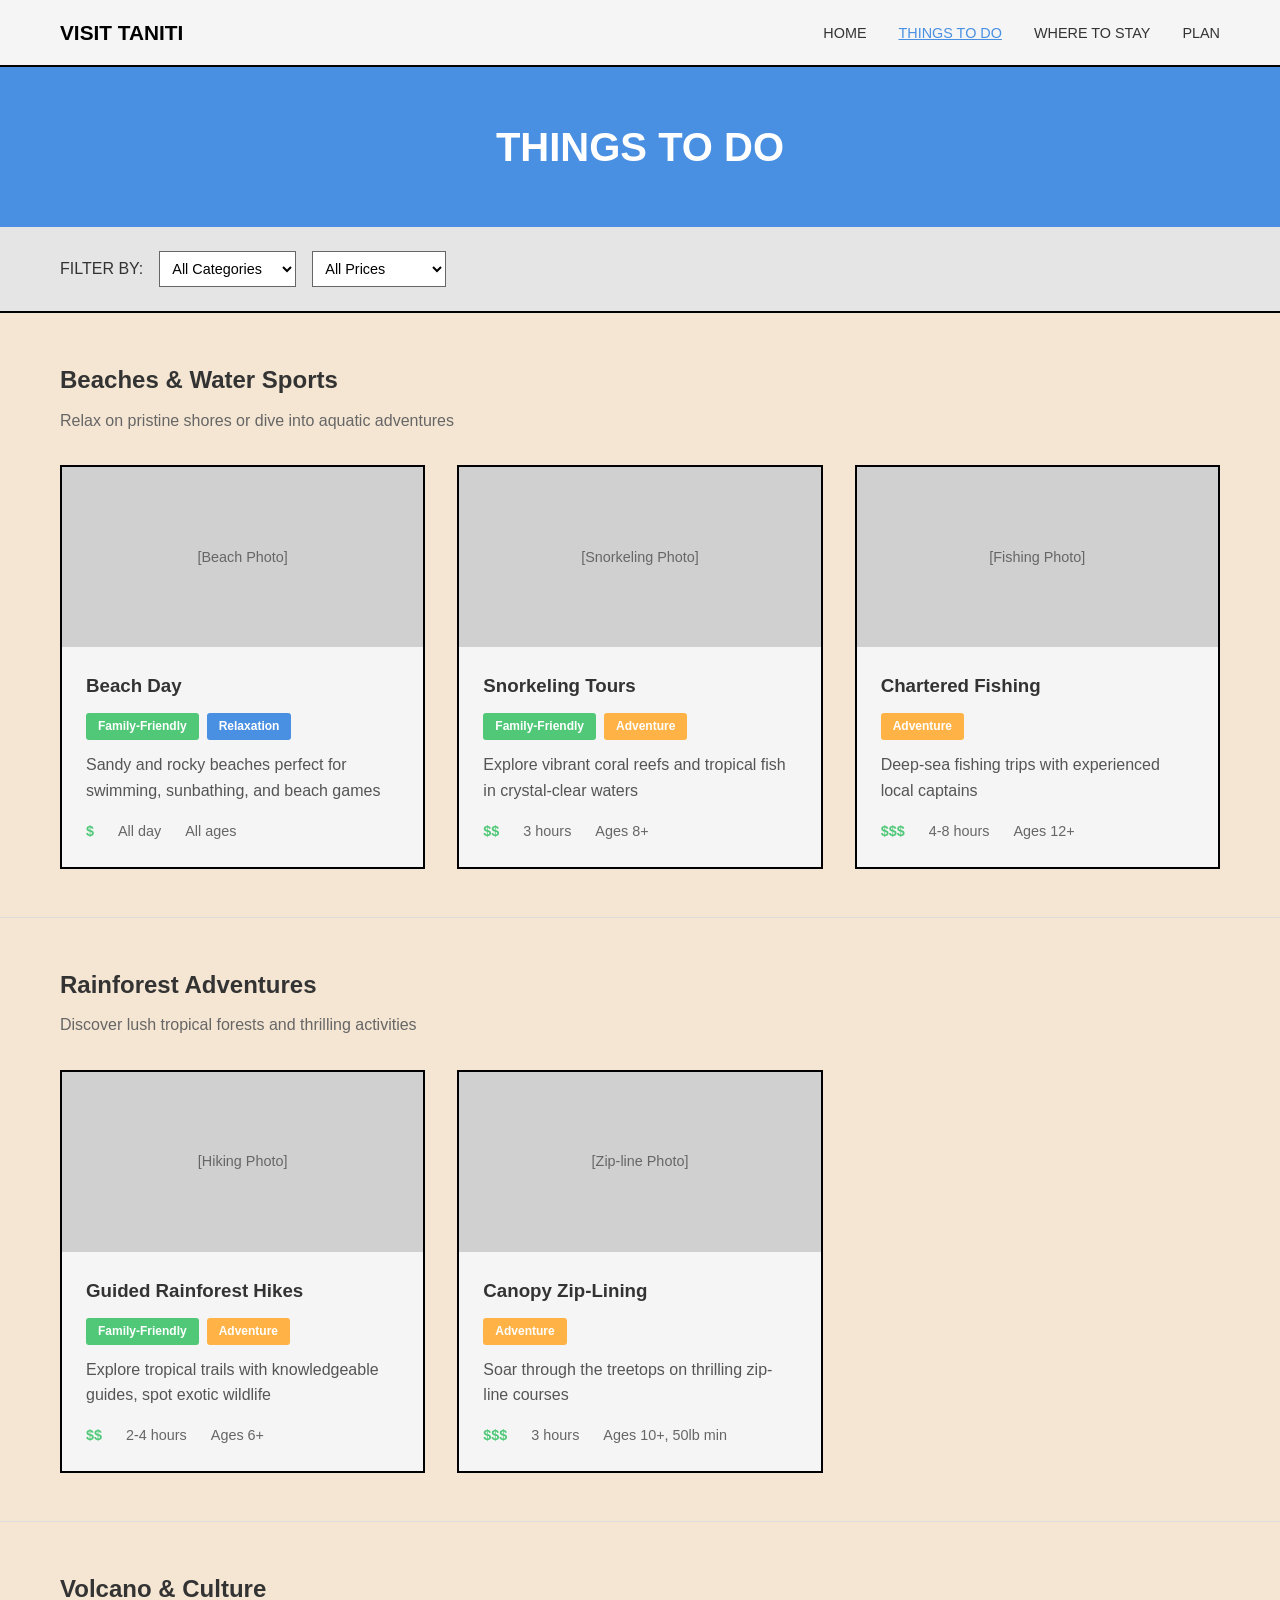
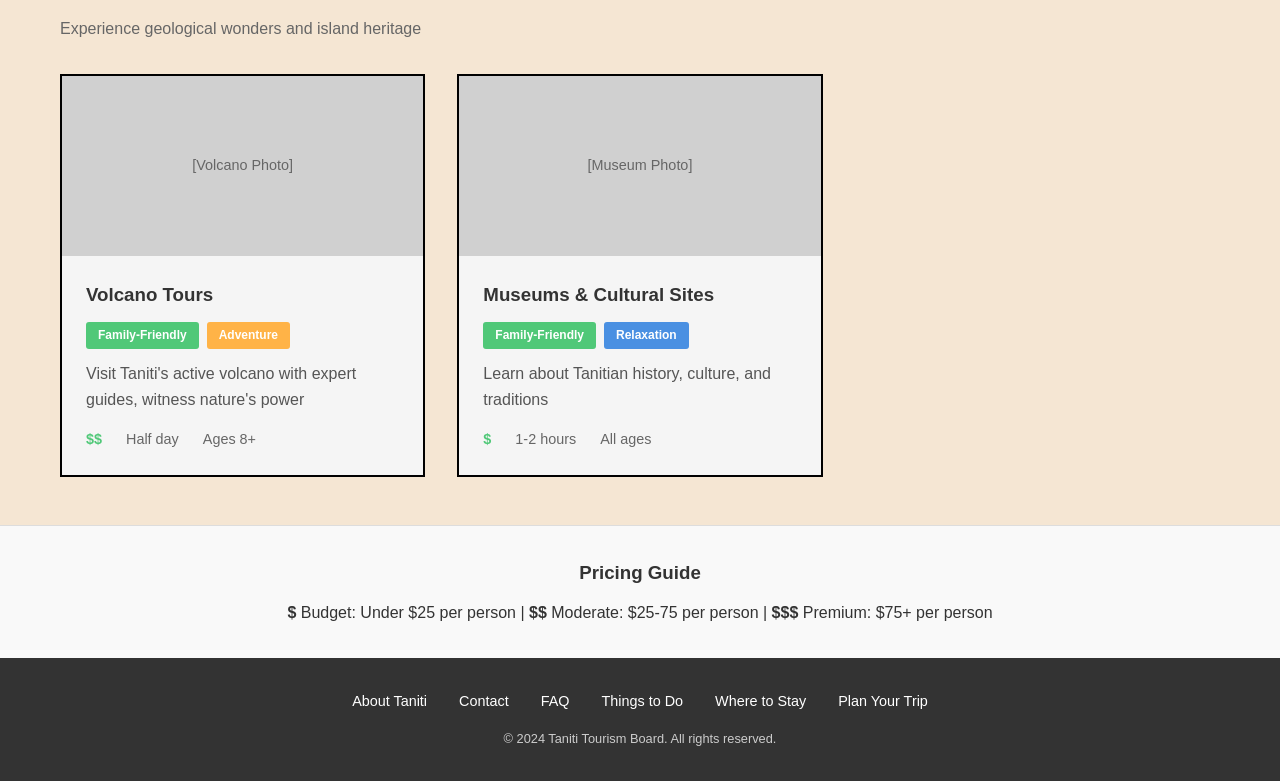
==== activities.html @ 74cd26fb "Moved pricing guide" ====
<!DOCTYPE html>
<html lang="en">
<head>
    <meta charset="UTF-8">
    <meta name="viewport" content="width=device-width, initial-scale=1.0">
    <title>Things to Do - Visit Taniti</title>
    <link rel="stylesheet" href="styles.css">
</head>
<body>
    <!-- Navigation -->
    <nav class="navbar">
        <div class="container">
            <div class="nav-brand">VISIT TANITI</div>
            <button class="mobile-menu-toggle" aria-label="Toggle menu">
                <span></span>
                <span></span>
                <span></span>
            </button>
            <ul class="nav-menu">
                <li><a href="index.html">HOME</a></li>
                <li><a href="activities.html" class="active">THINGS TO DO</a></li>
                <li><a href="stay.html">WHERE TO STAY</a></li>
                <li><a href="plan.html">PLAN</a></li>
            </ul>
        </div>
    </nav>

    <!-- Mobile Menu -->
    <div class="mobile-menu">
        <a href="index.html">HOME</a>
        <a href="activities.html" class="active">THINGS TO DO</a>
        <a href="stay.html">WHERE TO STAY</a>
        <a href="plan.html">PLAN YOUR TRIP</a>
        <a href="#about">ABOUT</a>
        <a href="#contact">CONTACT</a>
    </div>

    <!-- Page Header -->
    <section class="page-header">
        <div class="container">
            <h1>THINGS TO DO</h1>
        </div>
    </section>

    <!-- Filter Bar -->
    <section class="filter-section">
        <div class="container">
            <div class="filter-bar">
                <span>FILTER BY:</span>
                <select id="category-filter">
                    <option value="all">All Categories</option>
                    <option value="family">Family-Friendly</option>
                    <option value="adventure">Adventure</option>
                    <option value="relaxation">Relaxation</option>
                </select>
                <select id="price-filter">
                    <option value="all">All Prices</option>
                    <option value="budget">Budget ($)</option>
                    <option value="moderate">Moderate ($$)</option>
                    <option value="premium">Premium ($$$)</option>
                </select>
            </div>
        </div>
    </section>

    <!-- Beaches & Water Sports (Relaxation) -->
    <section id="beaches" class="activity-category">
        <div class="container">
            <h2>Beaches & Water Sports</h2>
            <p class="category-description">Relax on pristine shores or dive into aquatic adventures</p>
            <div class="activity-grid">
                <div class="activity-card" data-category="relaxation family" data-price="budget">
                    <div class="activity-image beach-relaxation"></div>
                    <div class="activity-content">
                        <h3>Beach Day</h3>
                        <div class="activity-tags">
                            <span class="tag tag-family">Family-Friendly</span>
                            <span class="tag tag-relax">Relaxation</span>
                        </div>
                        <p>Sandy and rocky beaches perfect for swimming, sunbathing, and beach games</p>
                        <div class="activity-meta">
                            <span class="price">$</span>
                            <span class="duration">All day</span>
                            <span class="age">All ages</span>
                        </div>
                    </div>
                </div>
                <div class="activity-card" data-category="adventure family" data-price="moderate">
                    <div class="activity-image snorkeling"></div>
                    <div class="activity-content">
                        <h3>Snorkeling Tours</h3>
                        <div class="activity-tags">
                            <span class="tag tag-family">Family-Friendly</span>
                            <span class="tag tag-adventure">Adventure</span>
                        </div>
                        <p>Explore vibrant coral reefs and tropical fish in crystal-clear waters</p>
                        <div class="activity-meta">
                            <span class="price">$$</span>
                            <span class="duration">3 hours</span>
                            <span class="age">Ages 8+</span>
                        </div>
                    </div>
                </div>
                <div class="activity-card" data-category="adventure" data-price="premium">
                    <div class="activity-image fishing"></div>
                    <div class="activity-content">
                        <h3>Chartered Fishing</h3>
                        <div class="activity-tags">
                            <span class="tag tag-adventure">Adventure</span>
                        </div>
                        <p>Deep-sea fishing trips with experienced local captains</p>
                        <div class="activity-meta">
                            <span class="price">$$$</span>
                            <span class="duration">4-8 hours</span>
                            <span class="age">Ages 12+</span>
                        </div>
                    </div>
                </div>
            </div>
        </div>
    </section>

    <!-- Rainforest Adventures (Adventure) -->
    <section id="adventure" class="activity-category">
        <div class="container">
            <h2>Rainforest Adventures</h2>
            <p class="category-description">Discover lush tropical forests and thrilling activities</p>
            <div class="activity-grid">
                <div class="activity-card" data-category="adventure family" data-price="moderate">
                    <div class="activity-image hiking"></div>
                    <div class="activity-content">
                        <h3>Guided Rainforest Hikes</h3>
                        <div class="activity-tags">
                            <span class="tag tag-family">Family-Friendly</span>
                            <span class="tag tag-adventure">Adventure</span>
                        </div>
                        <p>Explore tropical trails with knowledgeable guides, spot exotic wildlife</p>
                        <div class="activity-meta">
                            <span class="price">$$</span>
                            <span class="duration">2-4 hours</span>
                            <span class="age">Ages 6+</span>
                        </div>
                    </div>
                </div>
                <div class="activity-card" data-category="adventure" data-price="premium">
                    <div class="activity-image ziplining"></div>
                    <div class="activity-content">
                        <h3>Canopy Zip-Lining</h3>
                        <div class="activity-tags">
                            <span class="tag tag-adventure">Adventure</span>
                        </div>
                        <p>Soar through the treetops on thrilling zip-line courses</p>
                        <div class="activity-meta">
                            <span class="price">$$$</span>
                            <span class="duration">3 hours</span>
                            <span class="age">Ages 10+, 50lb min</span>
                        </div>
                    </div>
                </div>
            </div>
        </div>
    </section>

    <!-- Volcano & Culture -->
    <section id="culture" class="activity-category">
        <div class="container">
            <h2>Volcano & Culture</h2>
            <p class="category-description">Experience geological wonders and island heritage</p>
            <div class="activity-grid">
                <div class="activity-card" data-category="adventure family" data-price="moderate">
                    <div class="activity-image volcano"></div>
                    <div class="activity-content">
                        <h3>Volcano Tours</h3>
                        <div class="activity-tags">
                            <span class="tag tag-family">Family-Friendly</span>
                            <span class="tag tag-adventure">Adventure</span>
                        </div>
                        <p>Visit Taniti's active volcano with expert guides, witness nature's power</p>
                        <div class="activity-meta">
                            <span class="price">$$</span>
                            <span class="duration">Half day</span>
                            <span class="age">Ages 8+</span>
                        </div>
                    </div>
                </div>
                <div class="activity-card" data-category="relaxation family" data-price="budget">
                    <div class="activity-image museum"></div>
                    <div class="activity-content">
                        <h3>Museums & Cultural Sites</h3>
                        <div class="activity-tags">
                            <span class="tag tag-family">Family-Friendly</span>
                            <span class="tag tag-relax">Relaxation</span>
                        </div>
                        <p>Learn about Tanitian history, culture, and traditions</p>
                        <div class="activity-meta">
                            <span class="price">$</span>
                            <span class="duration">1-2 hours</span>
                            <span class="age">All ages</span>
                        </div>
                    </div>
                </div>
            </div>
        </div>
    </section>

    <!-- Pricing Guide -->
    <section class="pricing-guide">
        <div class="container">
            <h3>Pricing Guide</h3>
            <p><strong>$</strong> Budget: Under $25 per person | <strong>$$</strong> Moderate: $25-75 per person | <strong>$$$</strong> Premium: $75+ per person</p>
        </div>
    </section>

    <!-- Footer -->
    <footer class="footer">
        <div class="container">
            <div class="footer-links">
                <a href="#about">About Taniti</a>
                <a href="#contact">Contact</a>
                <a href="#faq">FAQ</a>
                <a href="activities.html">Things to Do</a>
                <a href="stay.html">Where to Stay</a>
                <a href="plan.html">Plan Your Trip</a>
            </div>
            <p class="footer-copy">&copy; 2024 Taniti Tourism Board. All rights reserved.</p>
        </div>
    </footer>

    <script src="script.js"></script>
</body>
</html>
---- styles.css ----
/* Reset and Base Styles */
* {
    margin: 0;
    padding: 0;
    box-sizing: border-box;
}

body {
    font-family: 'Segoe UI', Tahoma, Geneva, Verdana, sans-serif;
    line-height: 1.6;
    color: #333;
    background: #F5E6D3;
}

.container {
    max-width: 1200px;
    margin: 0 auto;
    padding: 0 20px;
}

/* Navigation */
.navbar {
    background: #f5f5f5;
    border-bottom: 2px solid #000;
    padding: 1rem 0;
    position: sticky;
    top: 0;
    z-index: 1000;
}

.navbar .container {
    display: flex;
    justify-content: space-between;
    align-items: center;
}

.nav-brand {
    font-size: 1.3rem;
    font-weight: bold;
    color: #000;
}

.nav-menu {
    display: flex;
    list-style: none;
    gap: 2rem;
}

.nav-menu a {
    text-decoration: none;
    color: #333;
    font-size: 0.9rem;
    font-weight: 500;
    transition: color 0.3s;
}

.nav-menu a:hover,
.nav-menu a.active {
    color: #4A90E2;
    text-decoration: underline;
}

/* Mobile Menu Toggle */
.mobile-menu-toggle {
    display: none;
    flex-direction: column;
    background: none;
    border: none;
    cursor: pointer;
    padding: 5px;
}

.mobile-menu-toggle span {
    width: 25px;
    height: 3px;
    background: #333;
    margin: 3px 0;
    transition: 0.3s;
}

.mobile-menu {
    display: none;
    position: fixed;
    top: 70px;
    left: 0;
    right: 0;
    background: #333;
    padding: 2rem;
    flex-direction: column;
    gap: 1.5rem;
    z-index: 999;
}

.mobile-menu a {
    color: #fff;
    text-decoration: none;
    font-size: 1.1rem;
    font-weight: bold;
}

.mobile-menu a.active {
    color: #4A90E2;
}

.mobile-menu.active {
    display: flex;
}

/* Hero Section */
.hero {
    background: linear-gradient(135deg, #667eea 0%, #764ba2 100%);
    color: #fff;
    padding: 8rem 2rem;
    text-align: center;
}

.hero-content h1 {
    font-size: 2.5rem;
    margin-bottom: 2rem;
}

.hero-buttons {
    display: flex;
    gap: 1rem;
    justify-content: center;
    flex-wrap: wrap;
}

/* Buttons */
.btn {
    padding: 0.75rem 1.5rem;
    border-radius: 4px;
    text-decoration: none;
    font-weight: 600;
    transition: all 0.3s;
    display: inline-block;
    border: none;
    cursor: pointer;
    font-size: 1rem;
}

.btn-primary {
    background: #4A90E2;
    color: #fff;
}

.btn-primary:hover {
    background: #357ABD;
}

.btn-secondary {
    background: #666;
    color: #fff;
}

.btn-secondary:hover {
    background: #444;
}

/* About Intro Section (NEW) */
.about-intro {
    background: #f9f9f9;
    padding: 3rem 0;
    border-bottom: 1px solid #ddd;
}

.about-intro h2 {
    text-align: center;
    margin-bottom: 1.5rem;
    color: #333;
}

.about-intro p {
    max-width: 900px;
    margin: 0 auto;
    font-size: 1.1rem;
    line-height: 1.8;
    text-align: center;
}

/* Explore Section */
.explore-section {
    padding: 4rem 0;
}

.explore-section h2 {
    text-align: center;
    margin-bottom: 3rem;
    font-size: 2rem;
}

.category-grid {
    display: grid;
    grid-template-columns: repeat(auto-fit, minmax(300px, 1fr));
    gap: 2rem;
}

.category-card {
    background: #f5f5f5;
    border: 2px solid #000;
    padding: 1.5rem;
    text-align: center;
}

.category-image {
    height: 200px;
    background: #d0d0d0;
    margin-bottom: 1rem;
    display: flex;
    align-items: center;
    justify-content: center;
    color: #666;
    font-size: 0.9rem;
}

.category-image.beach::before { content: '[Beach Image]'; }
.category-image.rainforest::before { content: '[Rainforest Image]'; }
.category-image.volcano::before { content: '[Volcano Image]'; }

.category-card h3 {
    margin-bottom: 0.5rem;
}

.category-card p {
    margin-bottom: 1rem;
    color: #666;
}

.card-link {
    color: #4A90E2;
    text-decoration: none;
    font-weight: 600;
}

.card-link:hover {
    text-decoration: underline;
}

/* Planning Section */
.planning-section {
    background: #f9f9f9;
    padding: 4rem 0;
}

.planning-section h2 {
    text-align: center;
    margin-bottom: 3rem;
}

.planning-grid {
    display: grid;
    grid-template-columns: repeat(auto-fit, minmax(400px, 1fr));
    gap: 2rem;
}

.planning-card {
    background: #f5f5f5;
    border: 2px solid #000;
    padding: 2rem;
}

.planning-card h3 {
    margin-bottom: 1rem;
}

.planning-card ul {
    list-style: none;
    margin: 1rem 0;
}

.planning-card ul li {
    padding: 0.25rem 0;
}

/* Essentials Section */
.essentials-section {
    background: #e5e5e5;
    padding: 2rem 0;
}

.essentials-section h3 {
    margin-bottom: 1rem;
}

/* Newsletter Section */
.newsletter-section {
    background: #f5f5f5;
    padding: 3rem 0;
}

.newsletter-section h3 {
    margin-bottom: 0.5rem;
}

.newsletter-form {
    display: flex;
    gap: 1rem;
    margin-top: 1rem;
    max-width: 500px;
    flex-wrap: wrap;
}

.newsletter-form input {
    flex: 1;
    padding: 0.75rem;
    border: 1px solid #000;
    min-width: 250px;
}

/* Footer */
.footer {
    background: #333;
    color: #fff;
    padding: 2rem 0;
}

.footer-links {
    display: flex;
    gap: 2rem;
    margin-bottom: 1rem;
    flex-wrap: wrap;
    justify-content: center;
}

.footer-links a {
    color: #fff;
    text-decoration: none;
    font-size: 0.9rem;
}

.footer-links a:hover {
    text-decoration: underline;
}

.footer-copy {
    text-align: center;
    color: #ccc;
    font-size: 0.8rem;
}

/* Page Header */
.page-header {
    background: #4A90E2;
    color: #fff;
    padding: 3rem 0;
    text-align: center;
}

.page-header h1 {
    font-size: 2.5rem;
}

/* Filter Section */
.filter-section {
    background: #e5e5e5;
    padding: 1.5rem 0;
    border-bottom: 2px solid #000;
}

.filter-bar {
    display: flex;
    gap: 1rem;
    align-items: center;
    flex-wrap: wrap;
}

.filter-bar select {
    padding: 0.5rem;
    border: 1px solid #666;
    background: #fff;
    font-size: 0.9rem;
}

/* Activity Grid */
.activity-category {
    padding: 3rem 0;
    border-bottom: 1px solid #ddd;
}

.activity-category h2 {
    margin-bottom: 0.5rem;
}

.category-description {
    color: #666;
    margin-bottom: 2rem;
}

.activity-grid {
    display: grid;
    grid-template-columns: repeat(3, 1fr);
    gap: 2rem;
}

.activity-card {
    background: #f5f5f5;
    border: 2px solid #000;
    display: flex;
    flex-direction: column;
}

.activity-image {
    height: 180px;
    background: #d0d0d0;
    display: flex;
    align-items: center;
    justify-content: center;
    color: #666;
    font-size: 0.9rem;
}

.activity-image.beach-relaxation::before { content: '[Beach Photo]'; }
.activity-image.snorkeling::before { content: '[Snorkeling Photo]'; }
.activity-image.fishing::before { content: '[Fishing Photo]'; }
.activity-image.hiking::before { content: '[Hiking Photo]'; }
.activity-image.ziplining::before { content: '[Zip-line Photo]'; }
.activity-image.volcano::before { content: '[Volcano Photo]'; }
.activity-image.museum::before { content: '[Museum Photo]'; }

.activity-content {
    padding: 1.5rem;
    display: flex;
    flex-direction: column;
    flex-grow: 1;
}

.activity-content h3 {
    margin-bottom: 0.75rem;
}

.activity-tags {
    display: flex;
    gap: 0.5rem;
    margin-bottom: 0.75rem;
    flex-wrap: wrap;
}

.tag {
    padding: 0.25rem 0.75rem;
    font-size: 0.75rem;
    border-radius: 3px;
    font-weight: 600;
}

.tag-family {
    background: #50C878;
    color: #fff;
}

.tag-adventure {
    background: #FFB347;
    color: #fff;
}

.tag-relax {
    background: #4A90E2;
    color: #fff;
}

.activity-content p {
    margin-bottom: 1rem;
    color: #555;
    flex-grow: 1;
}

.activity-meta {
    display: flex;
    gap: 1.5rem;
    font-size: 0.9rem;
    color: #666;
    margin-top: auto;
}

.price {
    font-weight: bold;
    color: #50C878;
}

/* Pricing Guide */
.pricing-guide {
    background: #f9f9f9;
    padding: 2rem 0;
    text-align: center;
}

.pricing-guide h3 {
    margin-bottom: 0.75rem;
}

/* Accommodation Grid */
.accommodations-section {
    padding: 3rem 0;
}

.accommodation-grid {
    display: grid;
    grid-template-columns: repeat(auto-fit, minmax(350px, 1fr));
    gap: 2rem;
}

.accommodation-card {
    background: #f5f5f5;
    border: 2px solid #000;
}

.accommodation-image {
    height: 200px;
    background: #d0d0d0;
    display: flex;
    align-items: center;
    justify-content: center;
    color: #666;
}

.accommodation-image.hotel::before { content: '[Hotel Photo]'; }
.accommodation-image.bb::before { content: '[B&B Photo]'; }
.accommodation-image.beach-house::before { content: '[Beach House]'; }
.accommodation-image.resort::before { content: '[Resort Photo]'; }
.accommodation-image.condo::before { content: '[Condo Photo]'; }
.accommodation-image.hostel::before { content: '[Hostel Photo]'; }

.accommodation-content {
    padding: 1.5rem;
}

.accommodation-content h3 {
    margin-bottom: 0.5rem;
}

.price-range {
    font-weight: bold;
    color: #50C878;
    margin-bottom: 0.75rem;
    font-size: 1.1rem;
}

.amenities {
    list-style: none;
    margin: 1rem 0;
}

.amenities li {
    padding: 0.25rem 0;
    padding-left: 1.5rem;
    position: relative;
}

.amenities li::before {
    content: '✓';
    position: absolute;
    left: 0;
    color: #50C878;
}

.accommodation-content .btn {
    margin-top: 1rem;
    width: 100%;
    text-align: center;
}

/* Trust Section */
.trust-section {
    background: #e5e5e5;
    padding: 1.5rem 0;
    text-align: center;
}

/* Plan Page Sections */
.plan-section {
    padding: 3rem 0;
    border-bottom: 1px solid #ddd;
}

.plan-section h2 {
    margin-bottom: 1.5rem;
}

.section-intro {
    text-align: center;
    color: #666;
    margin-bottom: 2rem;
    font-size: 1.1rem;
}

/* Transport Grid */
.transport-grid {
    display: grid;
    grid-template-columns: repeat(auto-fit, minmax(300px, 1fr));
    gap: 2rem;
}

.transport-card {
    background: #f5f5f5;
    border: 2px solid #000;
    padding: 1.5rem;
}

.transport-card h3 {
    margin-bottom: 0.5rem;
}

.cost-badge {
    display: inline-block;
    padding: 0.5rem 1rem;
    border-radius: 4px;
    font-weight: bold;
    margin-bottom: 1rem;
    font-size: 0.9rem;
}

.cost-badge.budget {
    background: #50C878;
    color: #fff;
}

.cost-badge.moderate {
    background: #FFB347;
    color: #fff;
}

.cost-badge.premium {
    background: #FF6B6B;
    color: #fff;
}

.transport-card .details {
    list-style: none;
    margin: 1rem 0;
}

.transport-card .details li {
    padding: 0.25rem 0;
}

.recommendation {
    margin-top: 1rem;
    font-style: italic;
    color: #666;
    font-size: 0.9rem;
}

/* Dining Section */
.dining-section {
    background: #f9f9f9;
}

.dining-grid {
    display: grid;
    grid-template-columns: repeat(auto-fit, minmax(400px, 1fr));
    gap: 2rem;
}

.dining-card {
    background: #f5f5f5;
    border: 2px solid #000;
    padding: 2rem;
}

.dining-card h3 {
    margin-bottom: 1rem;
}

.dining-card h4 {
    margin-top: 1rem;
    margin-bottom: 0.5rem;
}

.dining-locations {
    margin: 1rem 0;
}

.location {
    margin-bottom: 1.5rem;
}

.cost-note {
    margin-top: 1rem;
    padding: 0.75rem;
    background: #fff;
    border-left: 4px solid #4A90E2;
}

.grocery-list {
    list-style: none;
    margin: 1rem 0;
}

.grocery-list li {
    padding: 0.25rem 0;
    padding-left: 1.5rem;
    position: relative;
}

.grocery-list li::before {
    content: '•';
    position: absolute;
    left: 0;
}

/* Arrival Section */
.arrival-grid {
    display: grid;
    grid-template-columns: repeat(auto-fit, minmax(400px, 1fr));
    gap: 2rem;
}

.arrival-card {
    background: #f5f5f5;
    border: 2px solid #000;
    padding: 2rem;
}

.arrival-card h3 {
    margin-bottom: 1rem;
}

.arrival-card ul {
    list-style: none;
    margin: 1rem 0;
}

.arrival-card ul li {
    padding: 0.25rem 0;
    padding-left: 1.5rem;
    position: relative;
}

.arrival-card ul li::before {
    content: '✈';
    position: absolute;
    left: 0;
}

/* Essentials Detail */
.essentials-detail {
    background: #f9f9f9;
}

.essentials-grid {
    display: grid;
    grid-template-columns: repeat(auto-fit, minmax(300px, 1fr));
    gap: 2rem;
}

.essential-item {
    background: #f5f5f5;
    border: 2px solid #000;
    padding: 1.5rem;
}

.essential-item h3 {
    margin-bottom: 1rem;
    color: #4A90E2;
}

.essential-item p {
    margin-bottom: 0.5rem;
}

/* Itineraries Section */
.itinerary-grid {
    display: grid;
    grid-template-columns: repeat(auto-fit, minmax(400px, 1fr));
    gap: 2rem;
}

.itinerary-card {
    background: #f5f5f5;
    border: 2px solid #000;
    padding: 2rem;
}

.itinerary-card h3 {
    margin-bottom: 1rem;
}

.itinerary-list {
    list-style: none;
    margin: 1rem 0;
}

.itinerary-list li {
    padding: 0.75rem 0;
    border-bottom: 1px solid #ddd;
}

.itinerary-list li:last-child {
    border-bottom: none;
}

/* Responsive Design */
@media (max-width: 1024px) {
    .activity-grid {
        grid-template-columns: repeat(2, 1fr);
    }
}

@media (max-width: 768px) {
    .nav-menu {
        display: none;
    }

    .mobile-menu-toggle {
        display: flex;
    }

    .hero-content h1 {
        font-size: 1.8rem;
    }

    .category-grid,
    .activity-grid,
    .accommodation-grid,
    .transport-grid,
    .dining-grid,
    .arrival-grid,
    .essentials-grid,
    .itinerary-grid {
        grid-template-columns: 1fr;
    }
    
    .planning-grid {
        grid-template-columns: 1fr;
    }
    
    .hero-buttons {
        flex-direction: column;
        align-items: stretch;
    }
    
    .filter-bar {
        flex-direction: column;
        align-items: stretch;
    }
    
    .filter-bar select {
        width: 100%;
    }
}

@media (max-width: 480px) {
    .page-header h1 {
        font-size: 1.8rem;
    }
    
    .newsletter-form {
        flex-direction: column;
    }
    
    .newsletter-form input {
        width: 100%;
    }
}
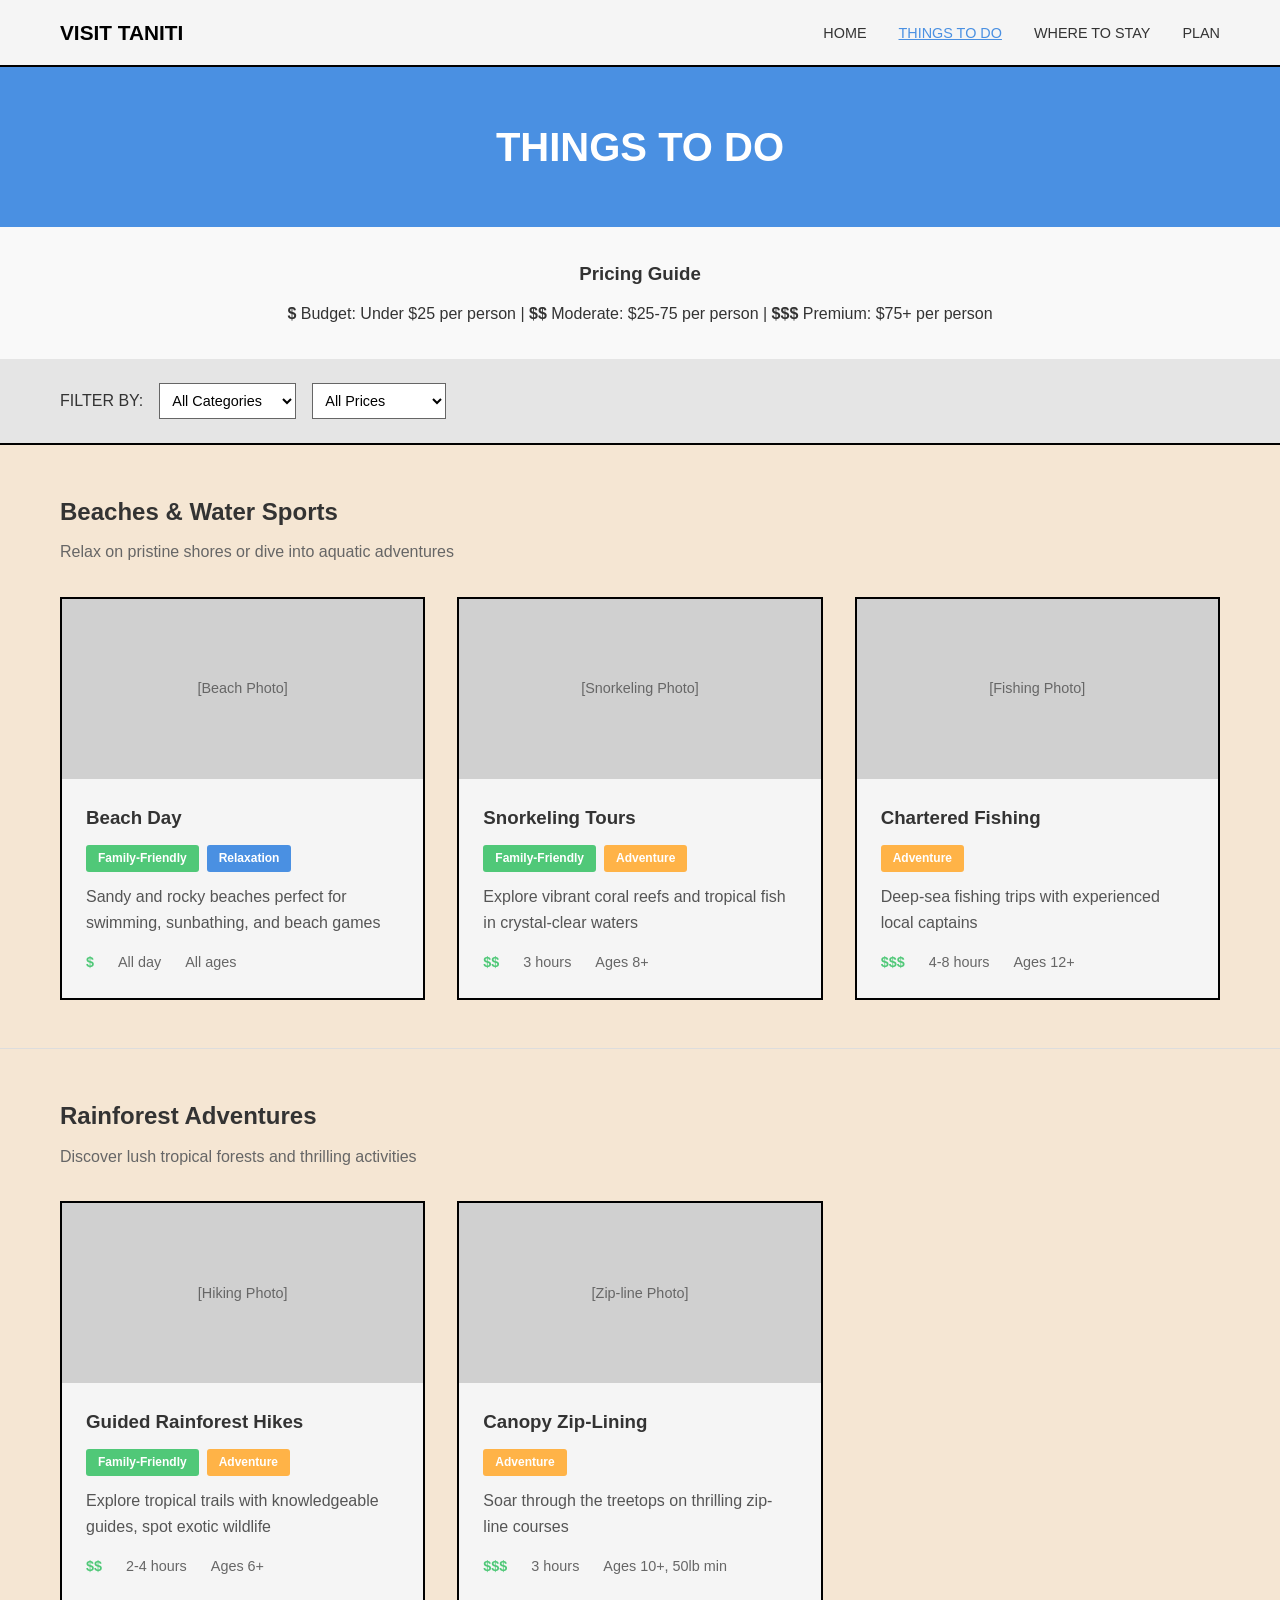
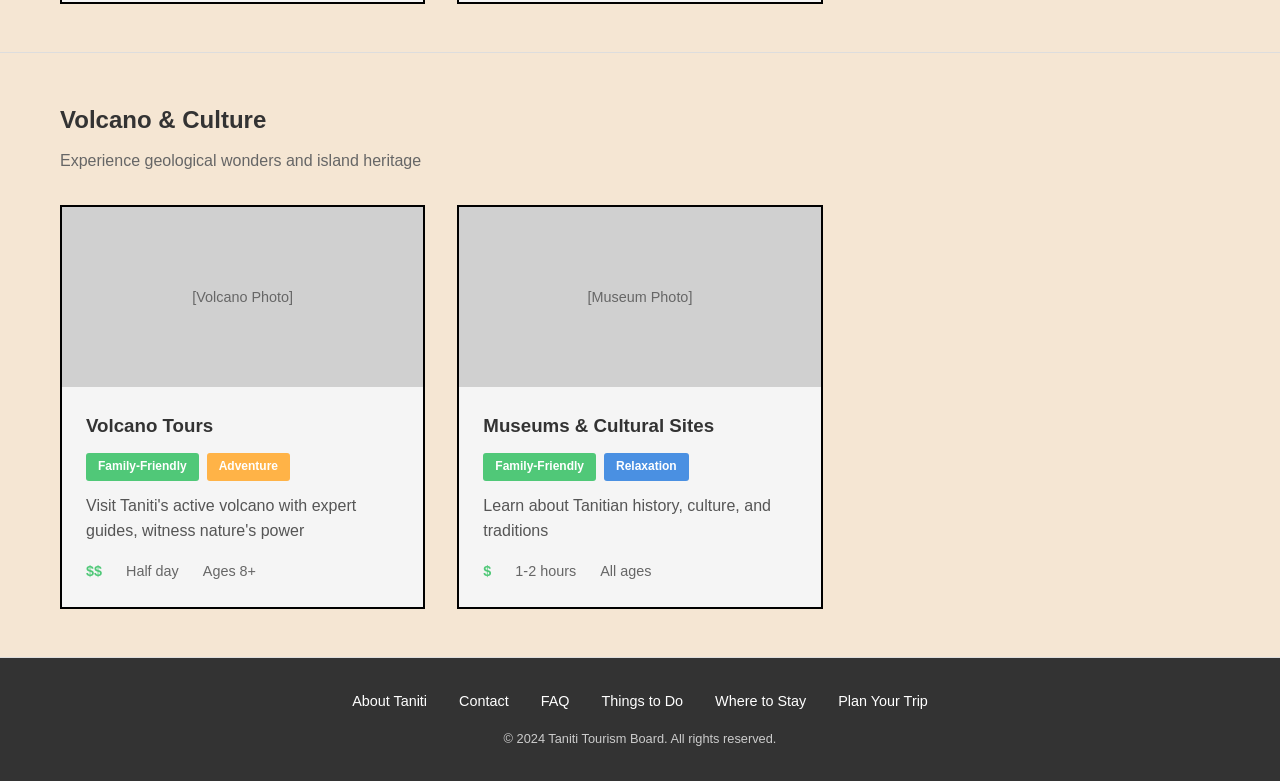
==== commit f160129d: "Moved pricing guide to top" ====
--- a/activities.html
+++ b/activities.html
@@ -39,6 +39,14 @@
     <section class="page-header">
         <div class="container">
             <h1>THINGS TO DO</h1>
+        </div>
+    </section>
+
+    <!-- Pricing Guide -->
+    <section class="pricing-guide">
+        <div class="container">
+            <h3>Pricing Guide</h3>
+            <p><strong>$</strong> Budget: Under $25 per person | <strong>$$</strong> Moderate: $25-75 per person | <strong>$$$</strong> Premium: $75+ per person</p>
         </div>
     </section>
 
@@ -203,14 +211,6 @@
         </div>
     </section>
 
-    <!-- Pricing Guide -->
-    <section class="pricing-guide">
-        <div class="container">
-            <h3>Pricing Guide</h3>
-            <p><strong>$</strong> Budget: Under $25 per person | <strong>$$</strong> Moderate: $25-75 per person | <strong>$$$</strong> Premium: $75+ per person</p>
-        </div>
-    </section>
-
     <!-- Footer -->
     <footer class="footer">
         <div class="container">
